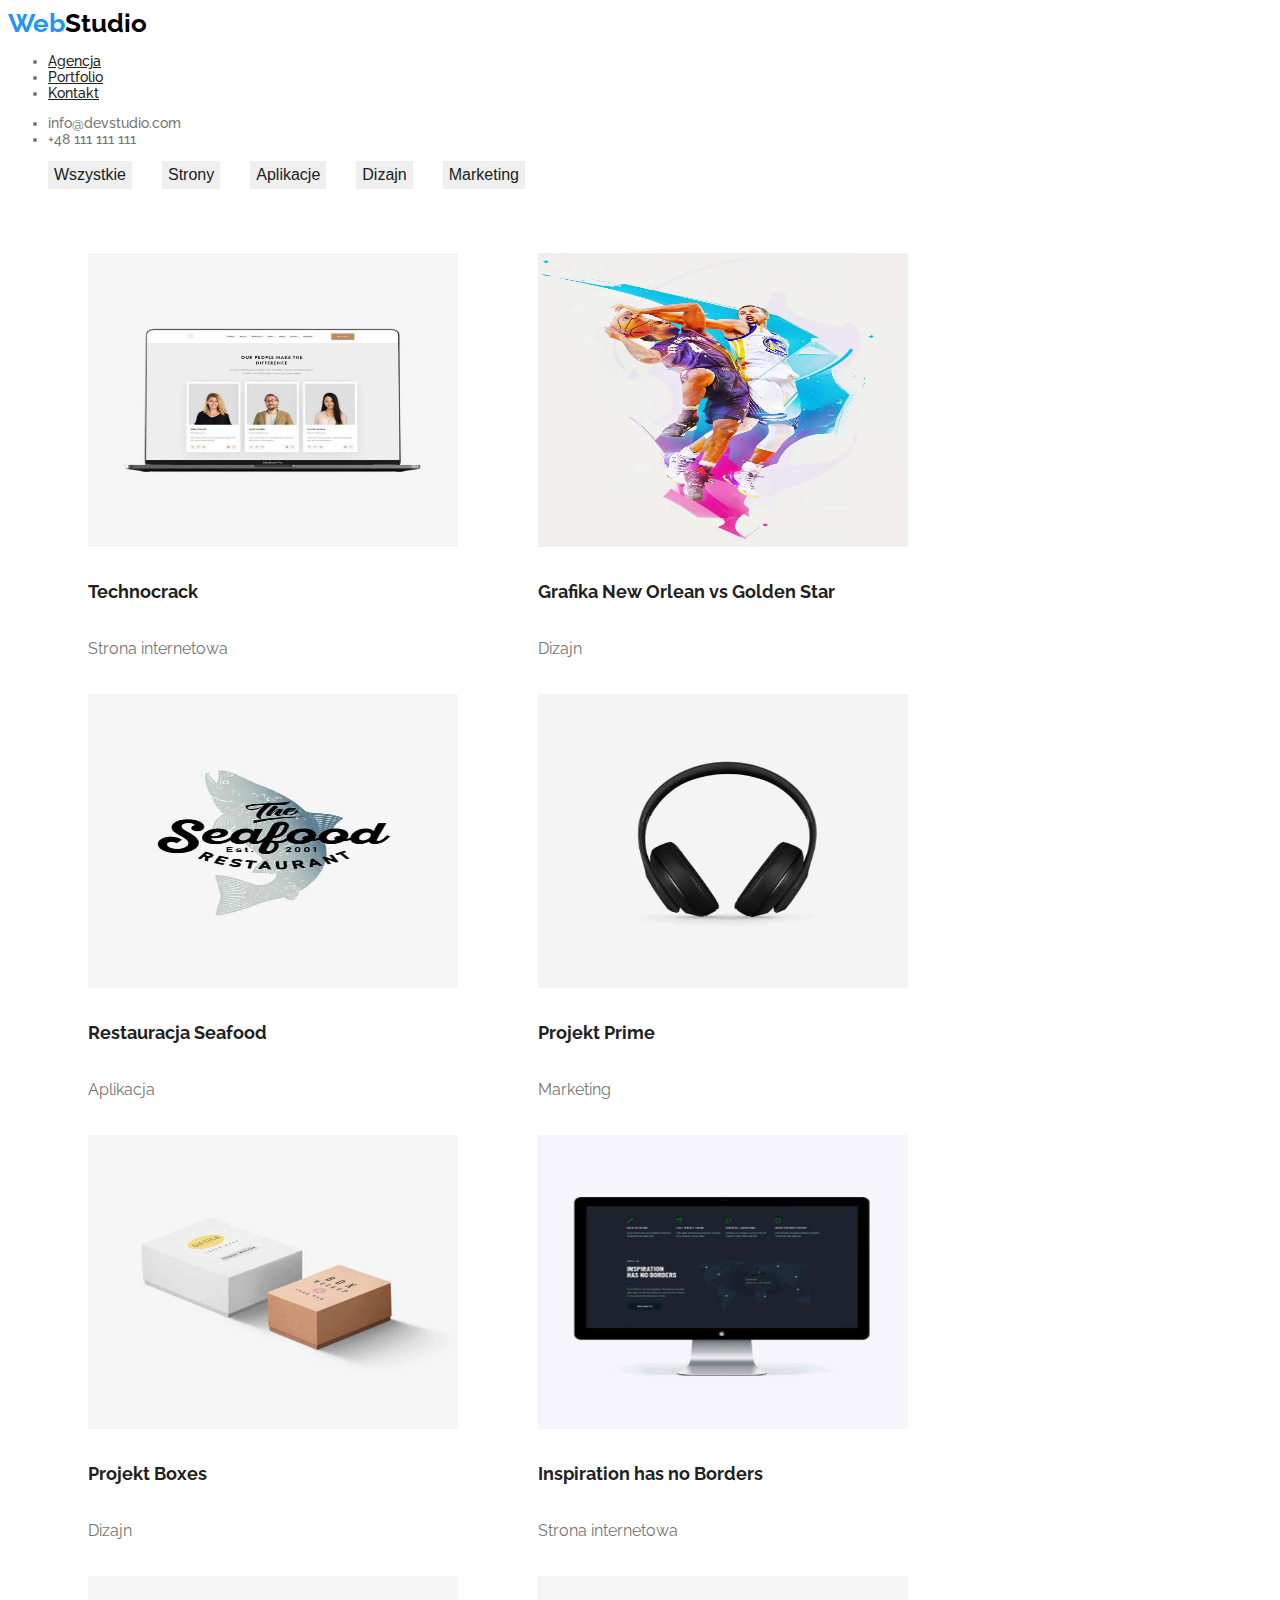
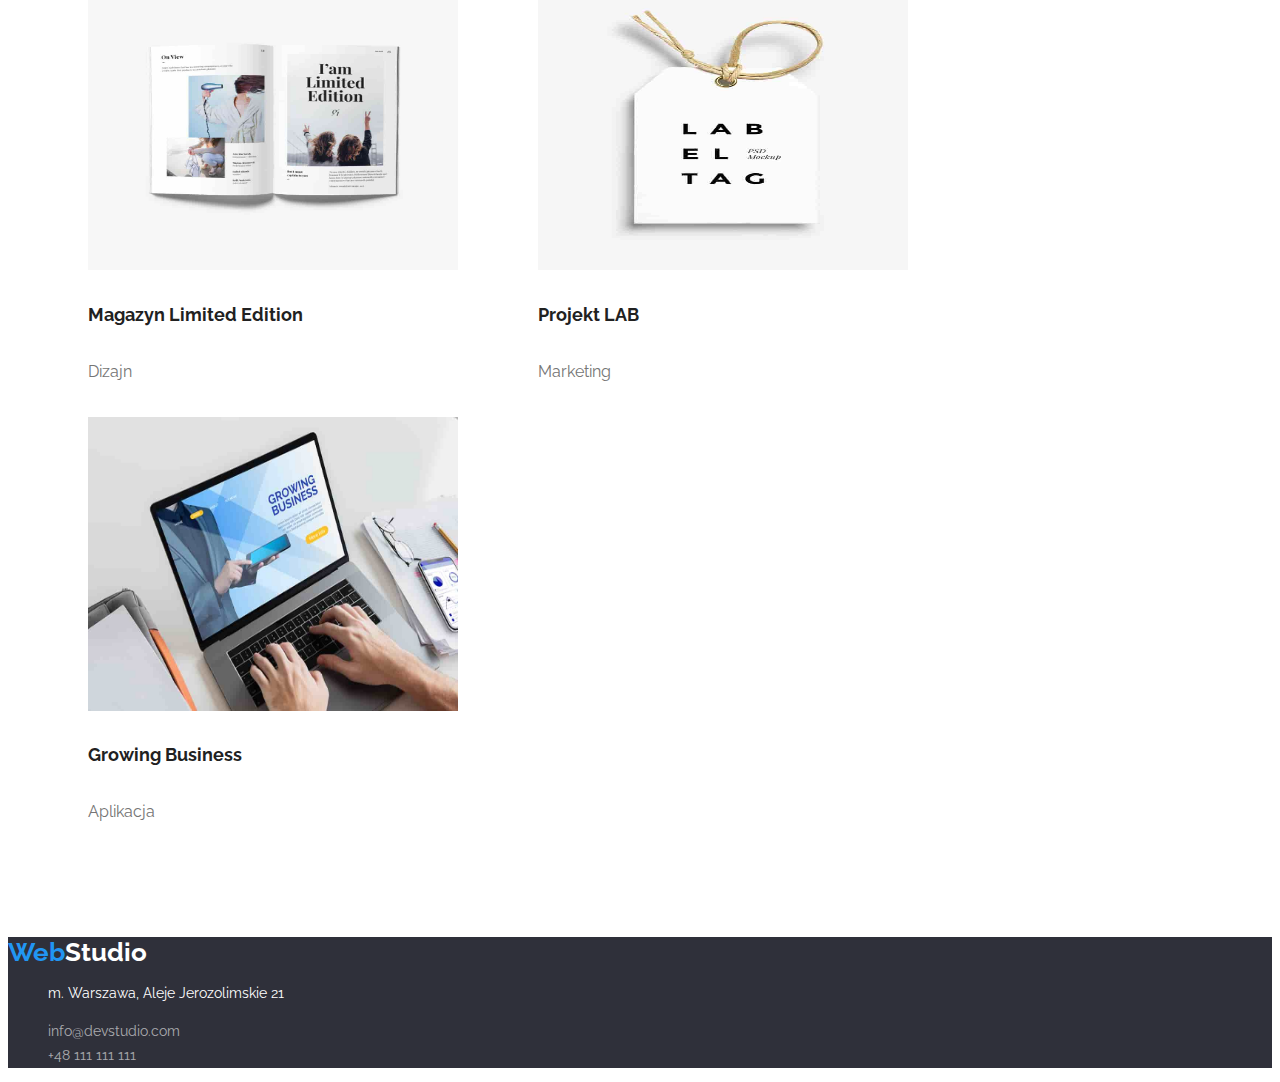
==== portfolio.html @ 6e163060 "goit-markup-hw-02" ====
<!DOCTYPE html>
<html lang="pl-Pl">
  <head>
    <meta charset="UTF-8" />
    <meta http-equiv="X-UA-Compatible" content="IE=edge" />
    <meta name="viewport" content="width=device-width, initial-scale=1.0" />
    <link rel="stylesheet" href="CSS/styles.css" />
    <link rel="preconnect" href="https://fonts.googleapis.com" />
    <link rel="preconnect" href="https://fonts.gstatic.com" crossorigin />
    <link
      href="https://fonts.googleapis.com/css2?family=Raleway:wght@700&family=Roboto:wght@400;500;700;900&display=swap"
      rel="stylesheet"
    />
    <title>WebStudio-Portfolio</title>
  </head>

  <body>
    <header class="header">
      <a href="./index.html" class="header-logo link-no-underline"
        ><span class="blue-text">Web</span
        ><span class="black-text">Studio</span>
      </a>
      <nav class="header-navigation">
        <ul class="header-list">
          <li class="header-list-item">
            <a class="header-list-item-link" href="./index.html">Agencja</a>
          </li>
          <li class="header-list-item">
            <a class="header-list-item-link" href="./portfolio.html"
              >Portfolio</a
            >
          </li>
          <li class="header-list-item">
            <a class="header-list-item-link" href="./contact.html">Kontakt</a>
          </li>
        </ul>
      </nav>
      <ul class="navigation-list">
        <li>
          <a
            class="contact-link-style link-no-underline blue-text"
            href="mailto:info@devstudio.com"
            >info@devstudio.com</a
          >
        </li>
        <li>
          <a
            class="contact-link-style link-no-underline blue-text"
            href="tel:+48111111111"
            >+48 111 111 111</a
          >
        </li>
      </ul>
    </header>

    <main>
      <section>
        <ul class="top-section-list">
          <li>
            <button class="buttons-portfolio blue-background" type="button">
              Wszystkie
            </button>
          </li>
          <li>
            <button class="buttons-portfolio blue-background" type="button">
              Strony
            </button>
          </li>
          <li>
            <button class="buttons-portfolio blue-background" type="button">
              Aplikacje
            </button>
          </li>
          <li>
            <button class="buttons-portfolio blue-background" type="button">
              Dizajn
            </button>
          </li>
          <li>
            <button class="buttons-portfolio blue-background" type="button">
              Marketing
            </button>
          </li>
        </ul>
        <ul class="projects">
          <li>
            <figure>
              <img
                src="images/image2_1.jpg"
                alt="Strona internetowa z trzema zdjęciami - dwóch kobiet i męźczyzny pośrodku"
                width="370"
                height="294"
              />
              <figcaption>
                <h4 class="project-name">Technocrack</h4>
                <p class="project-text">Strona internetowa</p>
              </figcaption>
            </figure>
          </li>
          <li>
            <figure>
              <img
                src="images/image2_2.jpg"
                alt="Grafika prezentująca dwóch koszykarzy w grze"
                width="370"
                height="294"
              />
              <figcaption>
                <h4 class="project-name">Grafika New Orlean vs Golden Star</h4>
                <p class="project-text">Dizajn</p>
              </figcaption>
            </figure>
          </li>
          <li>
            <figure>
              <img
                src="images/image2_3.jpg"
                alt="Grafika z szyldem o treści - The Seafood Restaurant Est. 2001"
                width="370"
                height="294"
              />
              <figcaption>
                <h4 class="project-name">Restauracja Seafood</h4>
                <p class="project-text">Aplikacja</p>
              </figcaption>
            </figure>
          </li>
          <li>
            <figure>
              <img
                src="images/image2_4.jpg"
                alt="Zdjęcie słuchawki nausznej"
                width="370"
                height="294"
              />
              <figcaption>
                <h4 class="project-name">Projekt Prime</h4>
                <p class="project-text">Marketing</p>
              </figcaption>
            </figure>
          </li>
          <li>
            <figure>
              <img
                src="images/image2_5.jpg"
                alt="Zdjęcie dwóch opisanych pudełek"
                width="370"
                height="294"
              />
              <figcaption>
                <h4 class="project-name">Projekt Boxes</h4>
                <p class="project-text">Dizajn</p>
              </figcaption>
            </figure>
          </li>
          <li>
            <figure>
              <img
                src="images/image2_6.jpg"
                alt="Zdjęcie mapy świata z napisem - Inspiration has no Borders"
                width="370"
                height="294"
              />
              <figcaption>
                <h4 class="project-name">Inspiration has no Borders</h4>
                <p class="project-text">Strona internetowa</p>
              </figcaption>
            </figure>
          </li>
          <li>
            <figure>
              <img
                src="images/image2_7.jpg"
                alt="Zdjęcie otwartej strony ksiąźki z napisem I'am Limited Edition"
                width="370"
                height="294"
              />
              <figcaption>
                <h4 class="project-name">Magazyn Limited Edition</h4>
                <p class="project-text">Dizajn</p>
              </figcaption>
            </figure>
          </li>
          <li>
            <figure>
              <img
                src="images/image2_8.jpg"
                alt="Zdjęcie metki z napisem LABELTAG PSD Mackup"
                width="370"
                height="294"
              />
              <figcaption>
                <h4 class="project-name">Projekt LAB</h4>
                <p class="project-text">Marketing</p>
              </figcaption>
            </figure>
          </li>
          <li>
            <figure>
              <img
                src="images/image2_9.jpg"
                alt="Programistka trzyma ręce na klawiaturze laptopa z napisem na ekranie Growing Business"
                width="370"
                height="294"
              />
              <figcaption>
                <h4 class="project-name">Growing Business</h4>
                <p class="project-text">Aplikacja</p>
              </figcaption>
            </figure>
          </li>
        </ul>
      </section>
    </main>
    <footer class="footer-box">
      <a href="./index.html" class="footer-logo link-no-underline">
        <span class="blue-text">Web</span>Studio</a
      >
      <address class="address">
        <ul class="footer-list">
          <li>
            <p class="address-text address">
              m. Warszawa, Aleje Jerozolimskie 21
            </p>
          </li>
          <li>
            <a
              class="address-link link-no-underline blue-text address"
              href="mailto:info@devstudio.com"
              >info@devstudio.com</a
            >
          </li>
          <li>
            <a
              class="address-link link-no-underline blue-text address"
              href="tel:+48111111111"
              >+48 111 111 111</a
            >
          </li>
        </ul>
      </address>
    </footer>
  </body>
</html>
---- CSS/styles.css ----
:root {
  --black: #000;
}
body {
  font-family: "Raleway", "Roboto", sans-serif;
  color: #757575;
  font-size: 14px;
}

.blue-text:hover,
.blue-text:focus {
  color: #2196f3;
}

/* HEADER */

.header-logo {
  font-weight: 700;
  font-size: 26px;
  line-height: 1.193;
  color: #000;
}
.blue-text {
  color: #2196f3;
}
.black-text {
  color: #000000;
}
.header-list-item {
  text-decoration: none;
  font-weight: 500;
  font-size: 14px;
  line-height: 1.143;
}
.header-list-item-link {
  color: #212121;
}
.link-no-underline {
  text-decoration: none;
}
.link-style {
  color: #000;
  font-weight: 500;
  font-size: 14px;
  line-height: 1.172;
}
.nav-list {
  list-style: none;
}
.contact-link-style {
  font-weight: 500;
  font-size: 14px;
  color: #757575;
}

/* top-section */

.top-section-text {
  color: #fff;
  font-weight: 900;
  font-size: 44px;
  line-height: 1.365;
}
.top-section {
  background-color: #2f303a;
  display: flex;
  flex-direction: column;
  align-items: center;
  justify-content: center;
  gap: 30px;
  padding: 200px 0;
}
.top-section-button {
  color: #fff;
  font-weight: 700;
  font-size: 16px;
  line-height: 1.88;
  background-color: #2196f3;
  border-style: none;
  box-shadow: 0px 4px 4px rgba(0, 0, 0, 0.15);
  border-radius: 4px;
  cursor: pointer;
  width: 200px;
  min-height: 50px;
}
/* top section portfolio */

.top-section-list {
  list-style: none;
  display: flex;
  gap: 30px;
}
.buttons-portfolio {
  color: #212121;
  font-weight: 500;
  font-size: 16px;
  line-height: 1.625;
  cursor: pointer;
  border-style: none;
}
.blue-background:hover {
  background-color: #2196f3;
  color: #fff;
  box-shadow: 0px 3px 1px rgba(0, 0, 0, 0.1), 0px 1px 2px rgba(0, 0, 0, 0.08),
    0px 2px 2px rgba(0, 0, 0, 0.12);
}

/* projects */

.projects {
  list-style: none;
  display: flex;
  flex-wrap: wrap;
  margin-top: 50px;
  margin-bottom: 94px;
  width: 1170px;
}
.project-name {
  color: #212121;
  font-weight: 700;
  font-size: 18px;
  line-height: 2;
}
.project-text {
  color: #757575;
  font-size: 16px;
  line-height: 1.875;
}

/*  text-list WebStudio */

.text-header {
  color: #212121;
  font-weight: 700;
  font-size: 14px;
  line-height: 1.143;
}
.text-paragraph {
  color: #757575;
  font-size: 14px;
  line-height: 1.72;
  width: 270px;
  height: 75px;
}
.text-list {
  list-style: none;
  display: flex;
  flex-direction: row;
  margin: 94px 0 0 0;
  gap: 30px;
  justify-content: center;
}

/*  service-team */

.service-header {
  color: #212121;
  font-weight: 700;
  font-size: 36px;
  line-height: 1.172;
}
.service-list {
  list-style: none;
  display: flex;
}
.team-header {
  color: #212121;
  font-weight: 700;
  font-size: 36px;
  line-height: 1.166;
}
.team-card-name {
  color: #212121;
  font-weight: 500;
  font-size: 16px;
  line-height: 1.19;
}
.team-card-profession {
  color: #757575;
  font-size: 16px;
  line-height: 1.19;
}

/* footer  */

.footer-box {
  background-color: #2f303a;
}
.footer-logo {
  color: #fff;
  font-weight: 700;
  font-size: 26px;
  line-height: 1.193;
}
.footer-list {
  list-style: none;
}
.address-text {
  color: #fff;
  font-size: 14px;
  line-height: 1.71;
}
.address-link {
  color: #ffffff99;
  font-size: 14px;
  line-height: 1.71;
}
.address {
  font-style: normal;
}
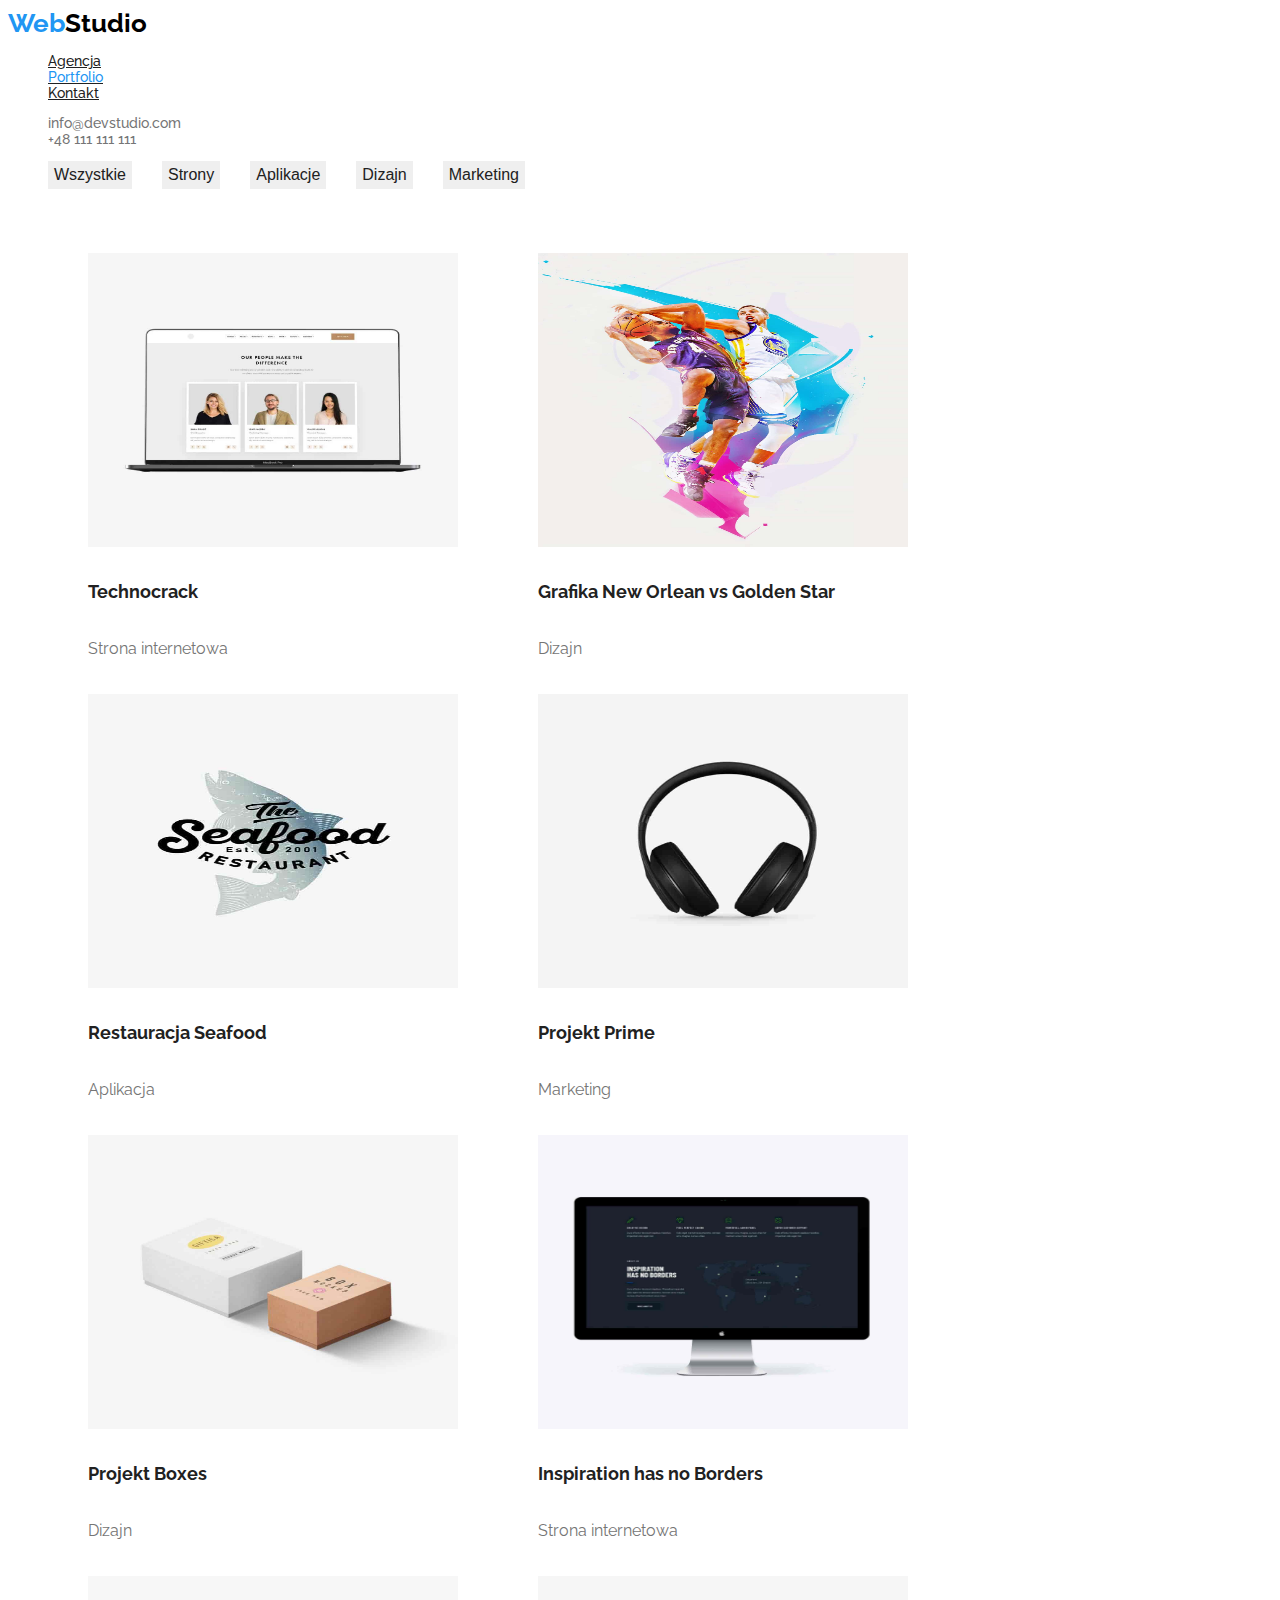
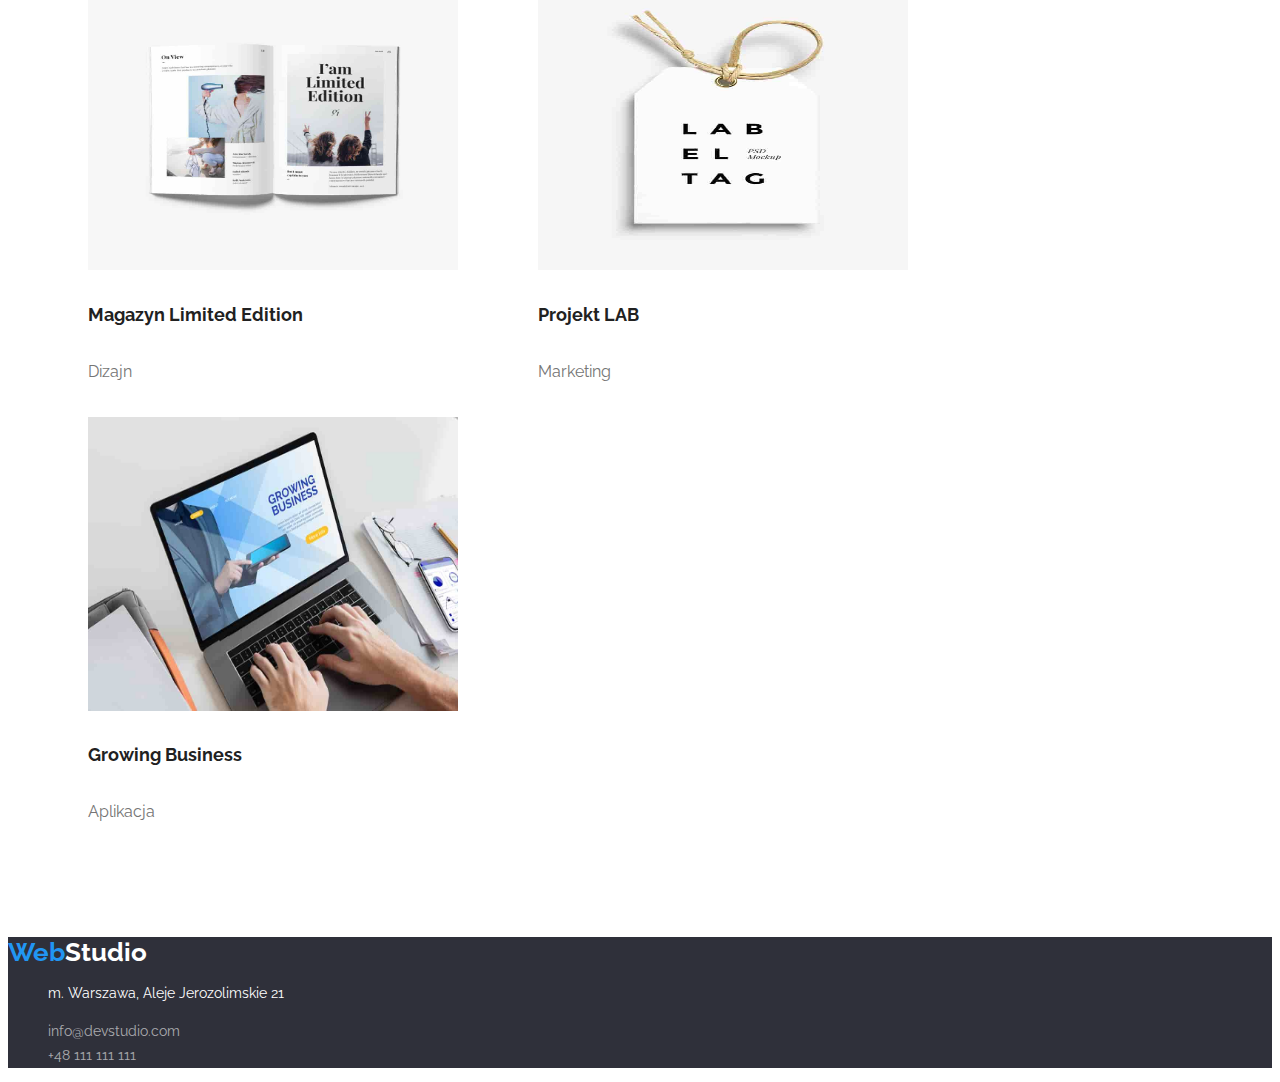
==== commit ac6bed57: "goit-markup-hw-02" ====
--- a/portfolio.html
+++ b/portfolio.html
@@ -15,19 +15,19 @@
   </head>
 
   <body>
-    <header class="header">
+    <header>
       <a href="./index.html" class="header-logo link-no-underline"
         ><span class="blue-text">Web</span
         ><span class="black-text">Studio</span>
       </a>
-      <nav class="header-navigation">
+      <nav>
         <ul class="header-list">
           <li class="header-list-item">
             <a class="header-list-item-link" href="./index.html">Agencja</a>
           </li>
           <li class="header-list-item">
             <a class="header-list-item-link" href="./portfolio.html"
-              >Portfolio</a
+              ><span class="blue-text">Portfolio</span></a
             >
           </li>
           <li class="header-list-item">
--- a/CSS/styles.css
+++ b/CSS/styles.css
@@ -1,12 +1,8 @@
-:root {
-  --black: #000;
-}
 body {
   font-family: "Raleway", "Roboto", sans-serif;
   color: #757575;
   font-size: 14px;
 }
-
 .blue-text:hover,
 .blue-text:focus {
   color: #2196f3;
@@ -20,6 +16,13 @@
   line-height: 1.193;
   color: #000;
 }
+li {
+  list-style: none;
+}
+.header-list {
+  list-style: none;
+  text-decoration: none;
+}
 .blue-text {
   color: #2196f3;
 }
@@ -27,7 +30,6 @@
   color: #000000;
 }
 .header-list-item {
-  text-decoration: none;
   font-weight: 500;
   font-size: 14px;
   line-height: 1.143;
@@ -37,6 +39,7 @@
 }
 .link-no-underline {
   text-decoration: none;
+  list-style: none;
 }
 .link-style {
   color: #000;
@@ -51,6 +54,7 @@
   font-weight: 500;
   font-size: 14px;
   color: #757575;
+  list-style: none;
 }
 
 /* top-section */
@@ -104,7 +108,6 @@
   box-shadow: 0px 3px 1px rgba(0, 0, 0, 0.1), 0px 1px 2px rgba(0, 0, 0, 0.08),
     0px 2px 2px rgba(0, 0, 0, 0.12);
 }
-
 /* projects */
 
 .projects {
@@ -126,7 +129,6 @@
   font-size: 16px;
   line-height: 1.875;
 }
-
 /*  text-list WebStudio */
 
 .text-header {
@@ -150,7 +152,6 @@
   gap: 30px;
   justify-content: center;
 }
-
 /*  service-team */
 
 .service-header {
@@ -180,7 +181,6 @@
   font-size: 16px;
   line-height: 1.19;
 }
-
 /* footer  */
 
 .footer-box {
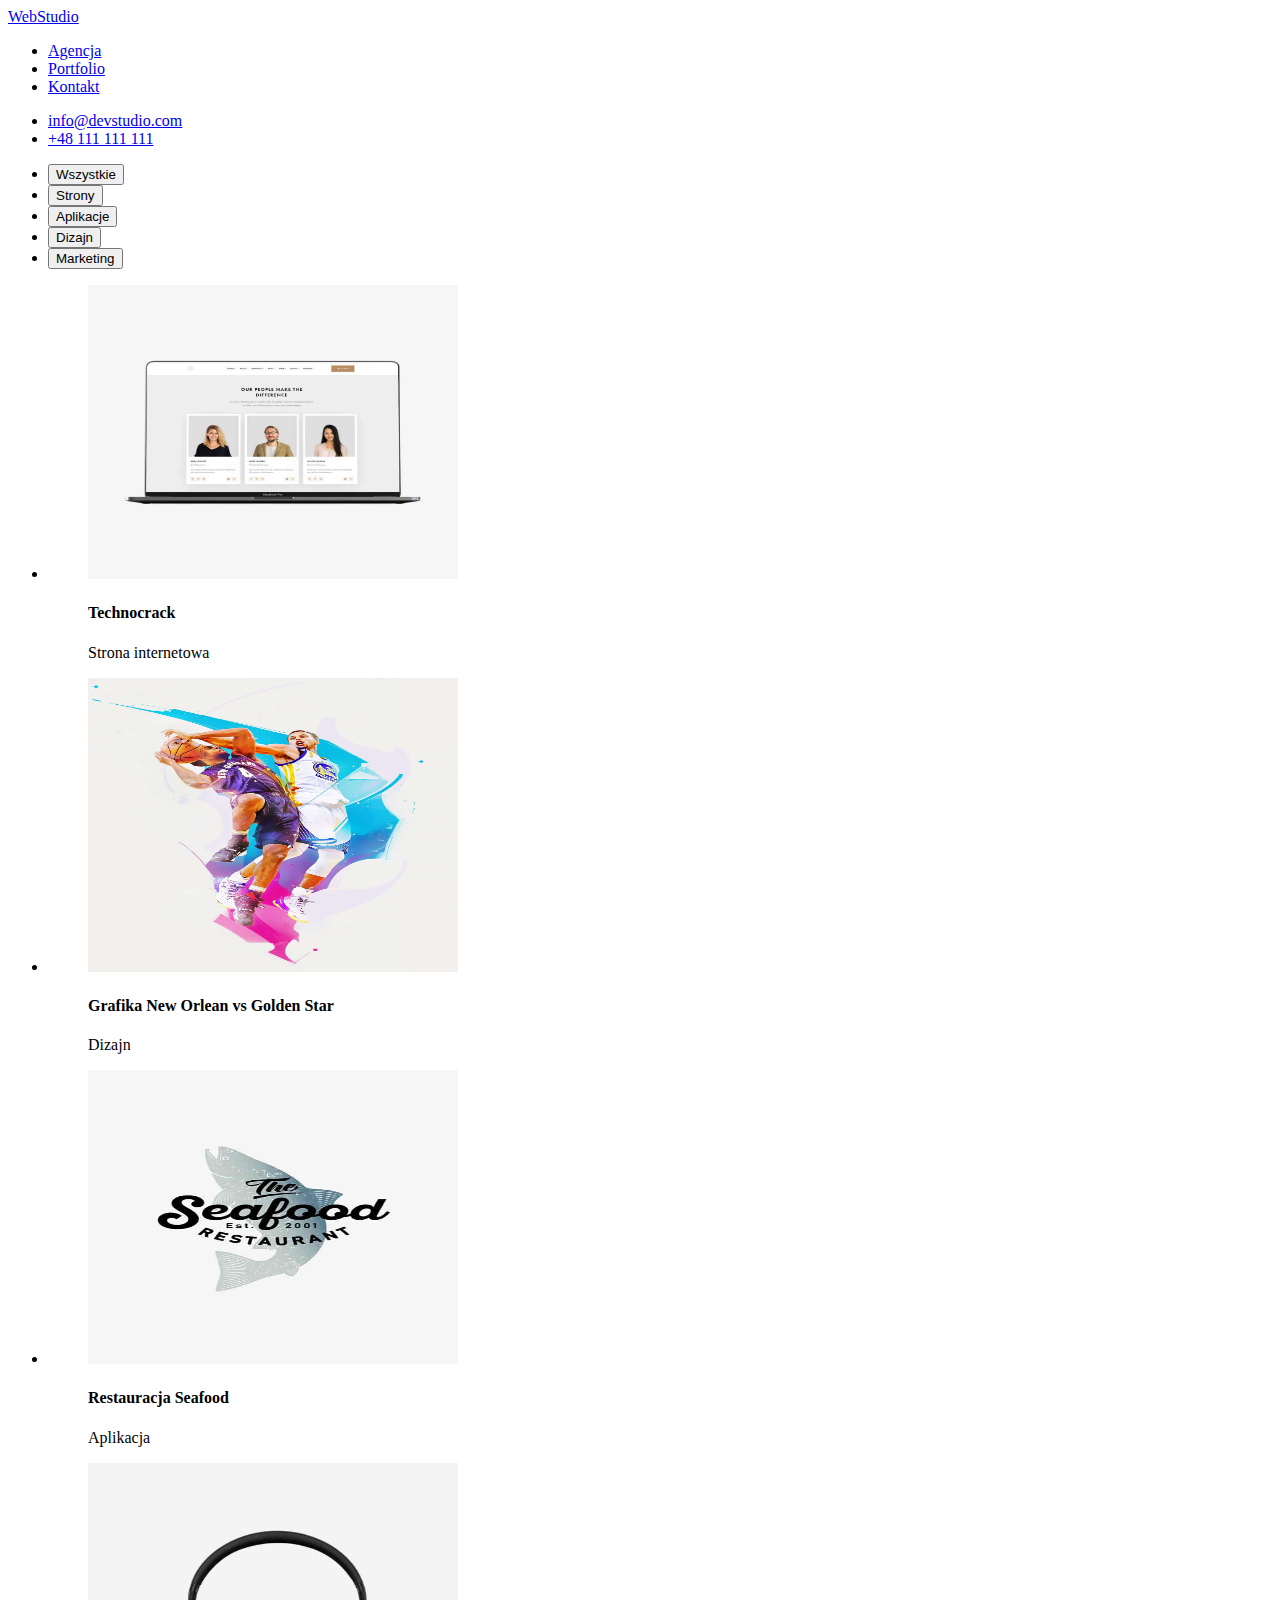
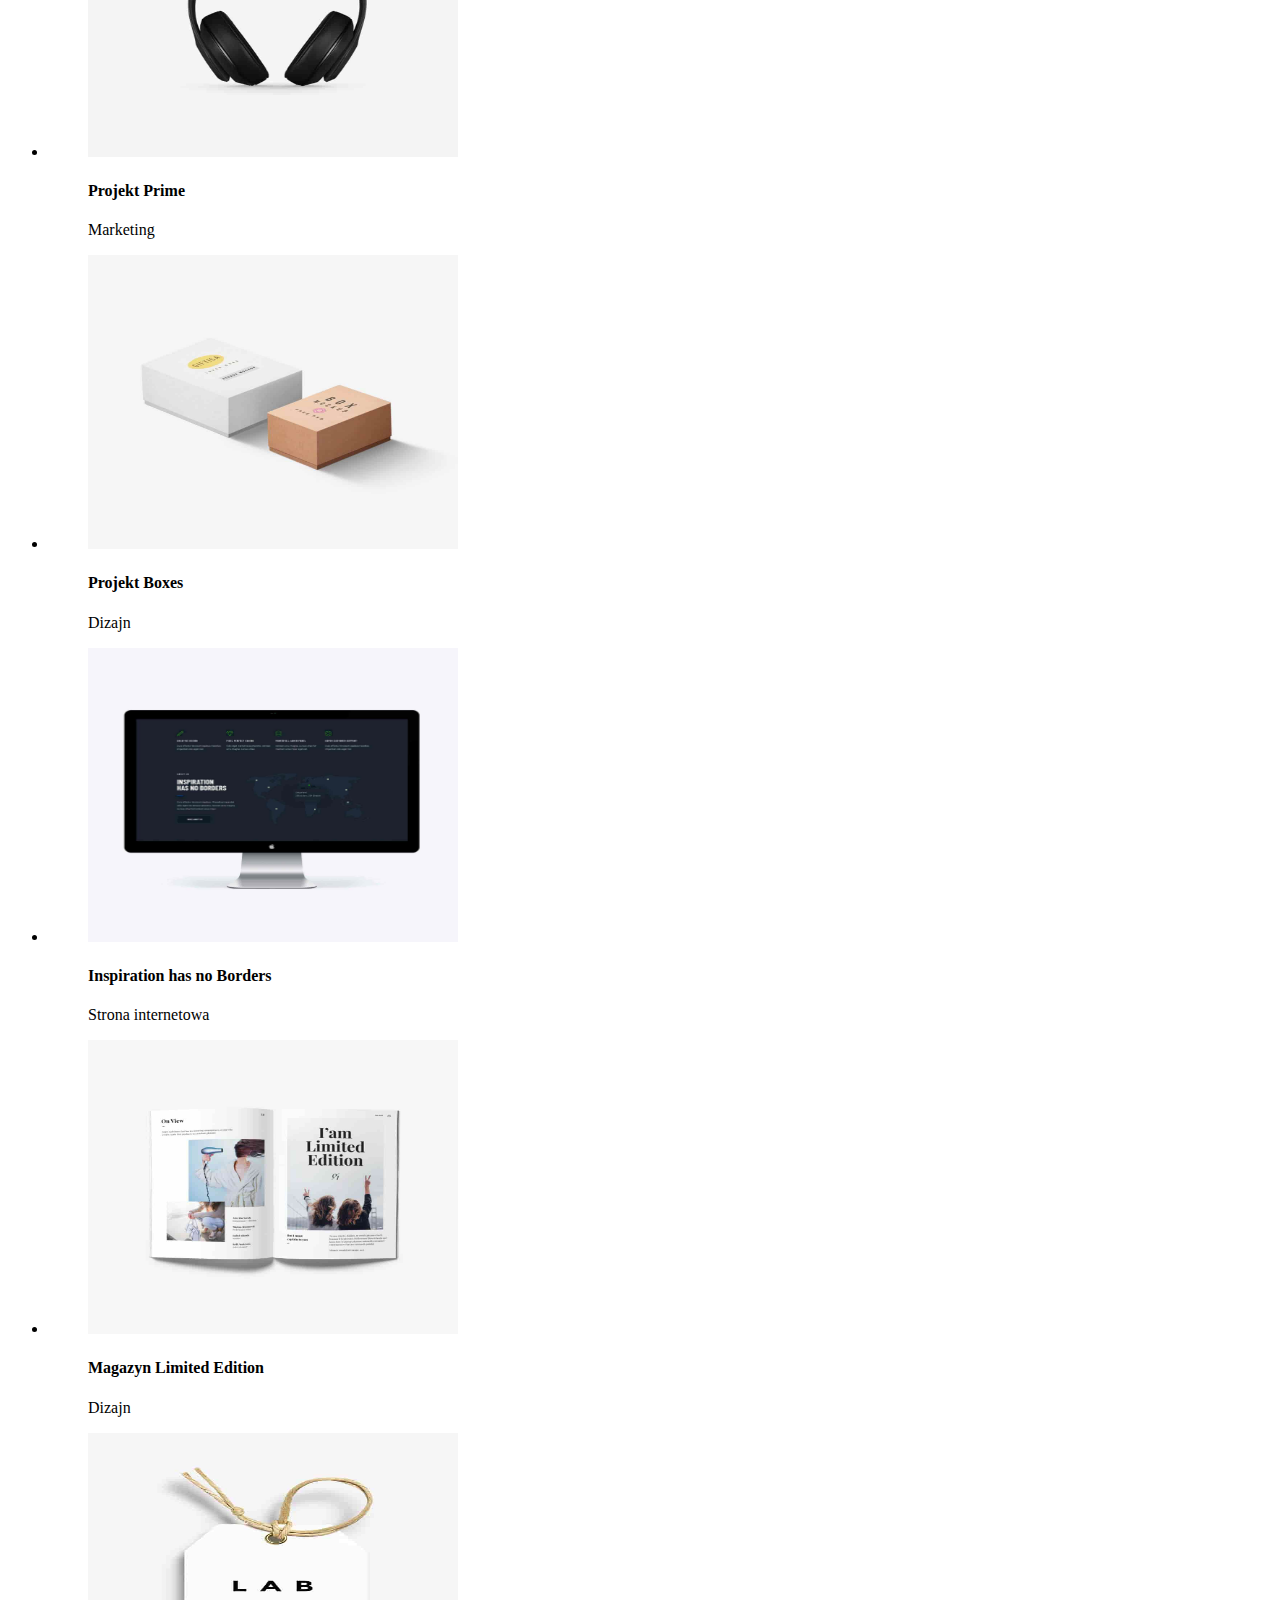
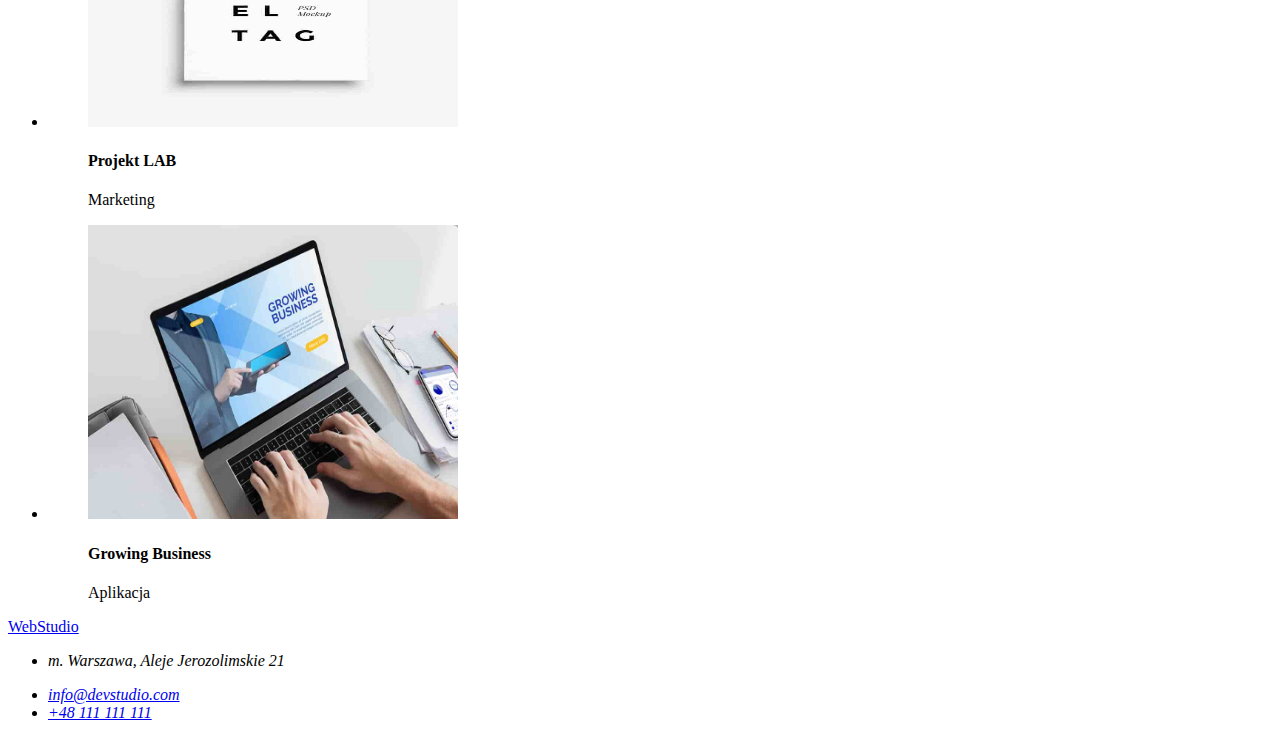
==== commit 20f60046: "goit-markup-hw-02" ====
--- a/portfolio.html
+++ b/portfolio.html
@@ -4,7 +4,7 @@
     <meta charset="UTF-8" />
     <meta http-equiv="X-UA-Compatible" content="IE=edge" />
     <meta name="viewport" content="width=device-width, initial-scale=1.0" />
-    <link rel="stylesheet" href="CSS/styles.css" />
+    <link rel="stylesheet" href="css/styles.css" />
     <link rel="preconnect" href="https://fonts.googleapis.com" />
     <link rel="preconnect" href="https://fonts.gstatic.com" crossorigin />
     <link
@@ -25,7 +25,7 @@
           <li class="header-list-item">
             <a class="header-list-item-link" href="./index.html">Agencja</a>
           </li>
-          <li class="header-list-item">
+          <li class="header-list-item blue-text">
             <a class="header-list-item-link" href="./portfolio.html"
               ><span class="blue-text">Portfolio</span></a
             >
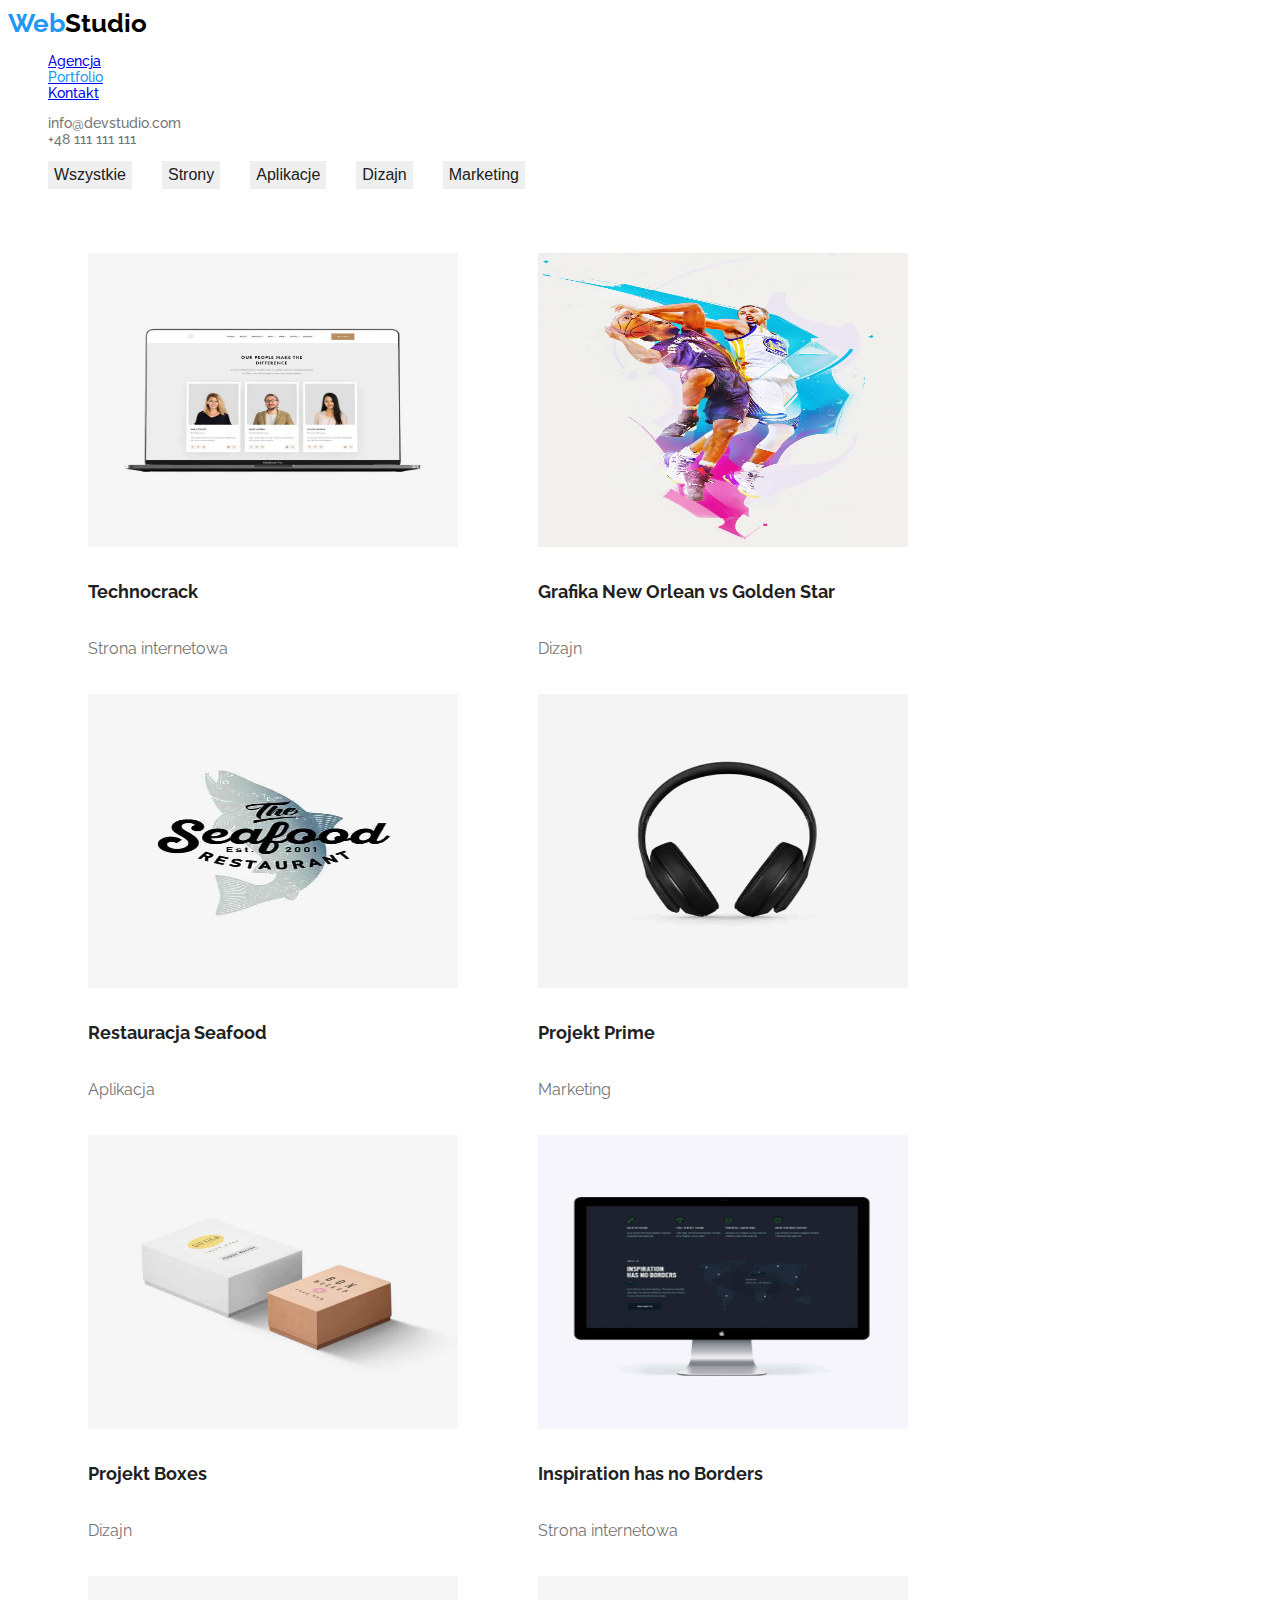
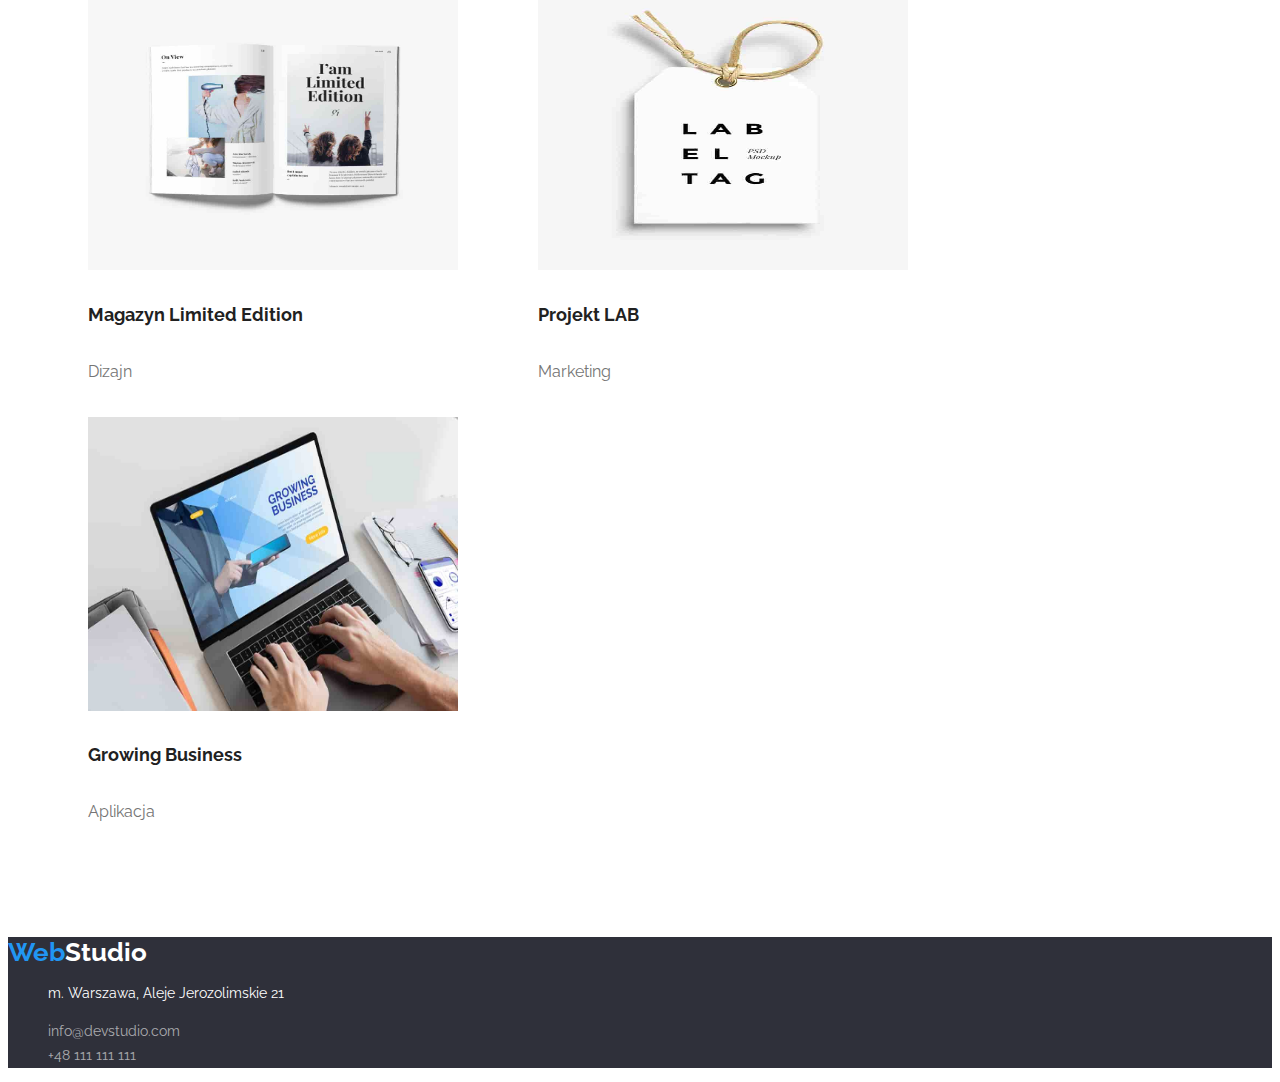
==== commit 1d56bc07: "goit-markup-hw-02" ====
--- a/portfolio.html
+++ b/portfolio.html
@@ -4,7 +4,7 @@
     <meta charset="UTF-8" />
     <meta http-equiv="X-UA-Compatible" content="IE=edge" />
     <meta name="viewport" content="width=device-width, initial-scale=1.0" />
-    <link rel="stylesheet" href="css/styles.css" />
+    <link rel="stylesheet" href="CSS/styles.css" />
     <link rel="preconnect" href="https://fonts.googleapis.com" />
     <link rel="preconnect" href="https://fonts.gstatic.com" crossorigin />
     <link
--- a/CSS/styles.css
+++ b/CSS/styles.css
@@ -0,0 +1,211 @@
+body {
+  font-family: "Raleway", "Roboto", sans-serif;
+  color: #757575;
+  font-size: 14px;
+}
+.blue-text:hover,
+.blue-text:focus {
+  color: #2196f3;
+}
+
+/* HEADER */
+
+.header-logo {
+  font-weight: 700;
+  font-size: 26px;
+  line-height: 1.193;
+  color: #000;
+}
+li {
+  list-style: none;
+}
+.header-list {
+  list-style: none;
+  text-decoration: none;
+}
+.blue-text {
+  color: #2196f3;
+}
+.black-text {
+  color: #000000;
+}
+.header-list-item {
+  font-weight: 500;
+  font-size: 14px;
+  line-height: 1.143;
+}
+.header-list-item-link:hover {
+  color: #212121;
+  text-decoration: none;
+}
+.link-no-underline {
+  text-decoration: none;
+  list-style: none;
+}
+.link-style {
+  color: #000;
+  font-weight: 500;
+  font-size: 14px;
+  line-height: 1.172;
+}
+.nav-list {
+  list-style: none;
+}
+.contact-link-style {
+  font-weight: 500;
+  font-size: 14px;
+  color: #757575;
+  list-style: none;
+}
+
+/* top-section */
+
+.top-section-text {
+  color: #fff;
+  font-weight: 900;
+  font-size: 44px;
+  line-height: 1.365;
+}
+.top-section {
+  background-color: #2f303a;
+  display: flex;
+  flex-direction: column;
+  align-items: center;
+  justify-content: center;
+  gap: 30px;
+  padding: 200px 0;
+}
+.top-section-button {
+  color: #fff;
+  font-weight: 700;
+  font-size: 16px;
+  line-height: 1.88;
+  background-color: #2196f3;
+  border-style: none;
+  box-shadow: 0px 4px 4px rgba(0, 0, 0, 0.15);
+  border-radius: 4px;
+  cursor: pointer;
+  width: 200px;
+  min-height: 50px;
+}
+/* top section portfolio */
+
+.top-section-list {
+  list-style: none;
+  display: flex;
+  gap: 30px;
+}
+.buttons-portfolio {
+  color: #212121;
+  font-weight: 500;
+  font-size: 16px;
+  line-height: 1.625;
+  cursor: pointer;
+  border-style: none;
+}
+.blue-background:hover {
+  background-color: #2196f3;
+  color: #fff;
+  box-shadow: 0px 3px 1px rgba(0, 0, 0, 0.1), 0px 1px 2px rgba(0, 0, 0, 0.08),
+    0px 2px 2px rgba(0, 0, 0, 0.12);
+}
+/* projects */
+
+.projects {
+  list-style: none;
+  display: flex;
+  flex-wrap: wrap;
+  margin-top: 50px;
+  margin-bottom: 94px;
+  width: 1170px;
+}
+.project-name {
+  color: #212121;
+  font-weight: 700;
+  font-size: 18px;
+  line-height: 2;
+}
+.project-text {
+  color: #757575;
+  font-size: 16px;
+  line-height: 1.875;
+}
+/*  text-list WebStudio */
+
+.text-header {
+  color: #212121;
+  font-weight: 700;
+  font-size: 14px;
+  line-height: 1.143;
+}
+.text-paragraph {
+  color: #757575;
+  font-size: 14px;
+  line-height: 1.72;
+  width: 270px;
+  height: 75px;
+}
+.text-list {
+  list-style: none;
+  display: flex;
+  flex-direction: row;
+  margin: 94px 0 0 0;
+  gap: 30px;
+  justify-content: center;
+}
+/*  service-team */
+
+.service-header {
+  color: #212121;
+  font-weight: 700;
+  font-size: 36px;
+  line-height: 1.172;
+}
+.service-list {
+  list-style: none;
+  display: flex;
+}
+.team-header {
+  color: #212121;
+  font-weight: 700;
+  font-size: 36px;
+  line-height: 1.166;
+}
+.team-card-name {
+  color: #212121;
+  font-weight: 500;
+  font-size: 16px;
+  line-height: 1.19;
+}
+.team-card-profession {
+  color: #757575;
+  font-size: 16px;
+  line-height: 1.19;
+}
+/* footer  */
+
+.footer-box {
+  background-color: #2f303a;
+}
+.footer-logo {
+  color: #fff;
+  font-weight: 700;
+  font-size: 26px;
+  line-height: 1.193;
+}
+.footer-list {
+  list-style: none;
+}
+.address-text {
+  color: #fff;
+  font-size: 14px;
+  line-height: 1.71;
+}
+.address-link {
+  color: #ffffff99;
+  font-size: 14px;
+  line-height: 1.71;
+}
+.address {
+  font-style: normal;
+}
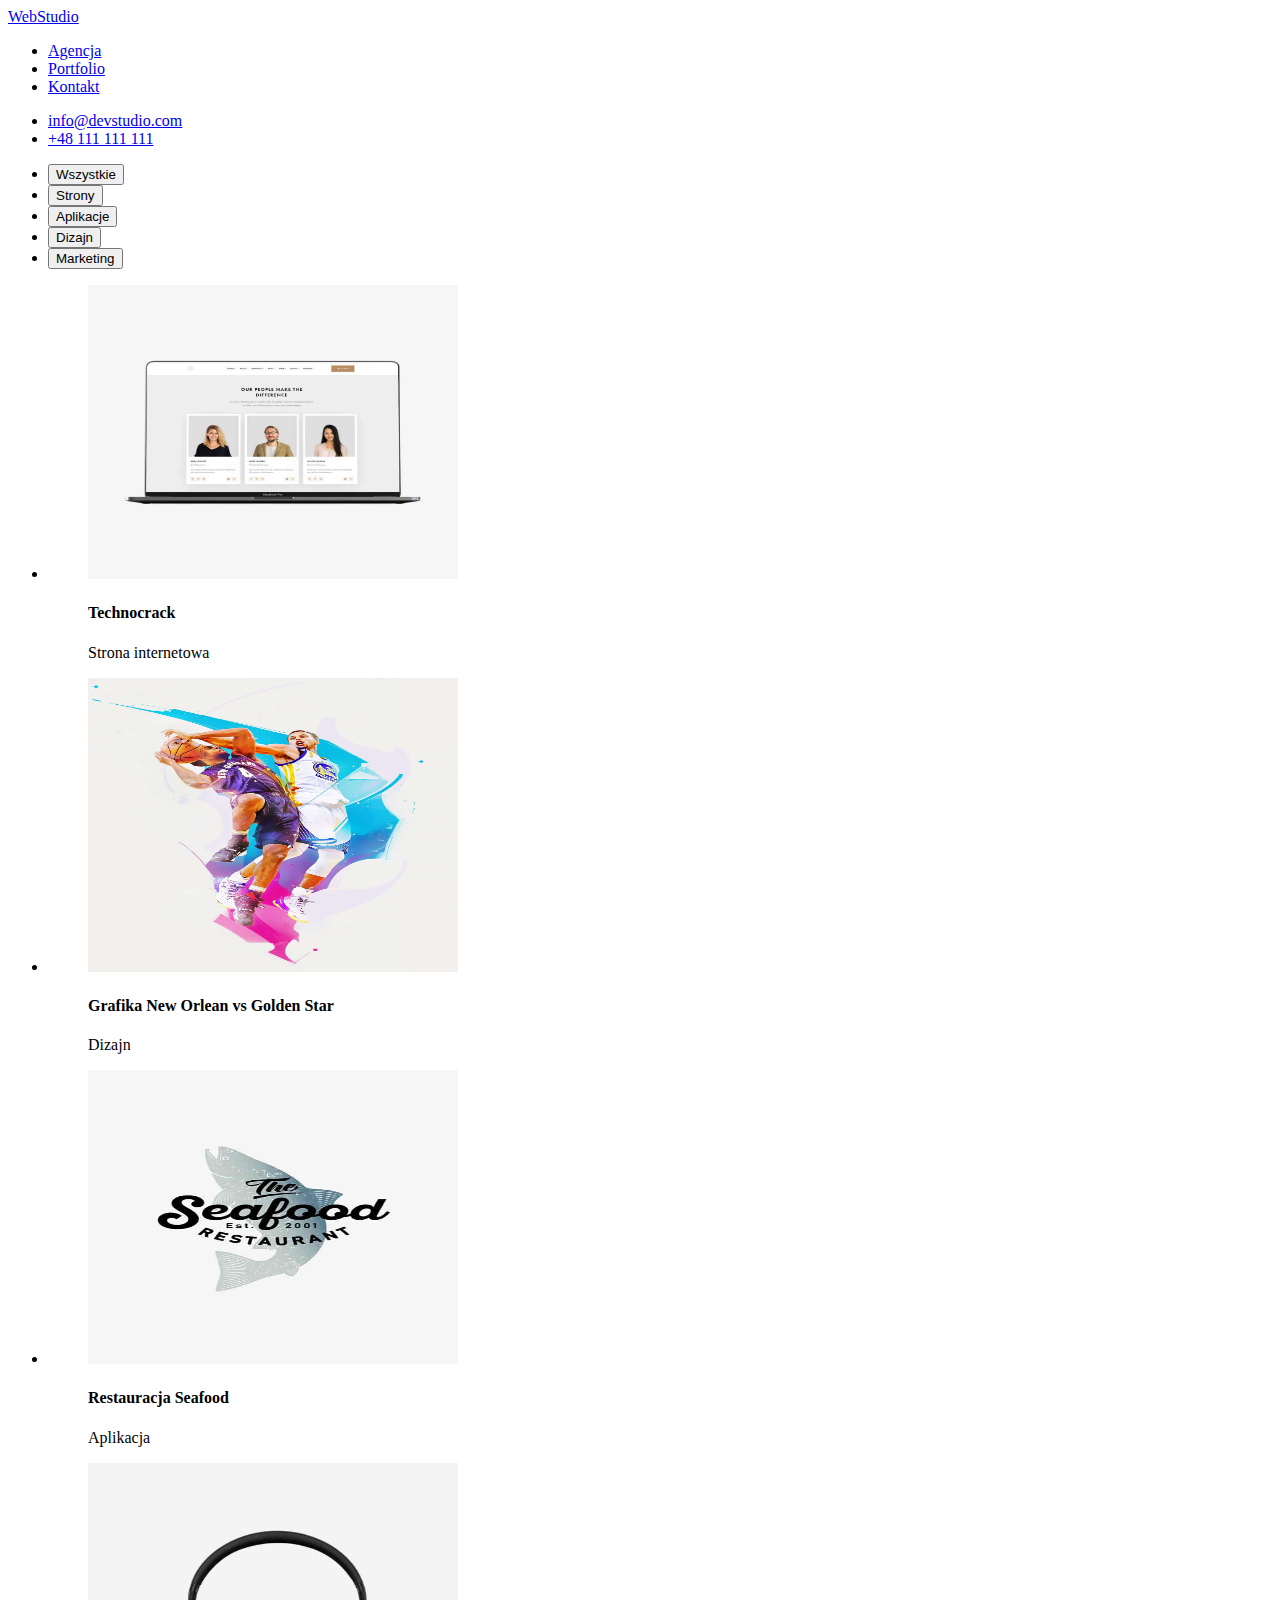
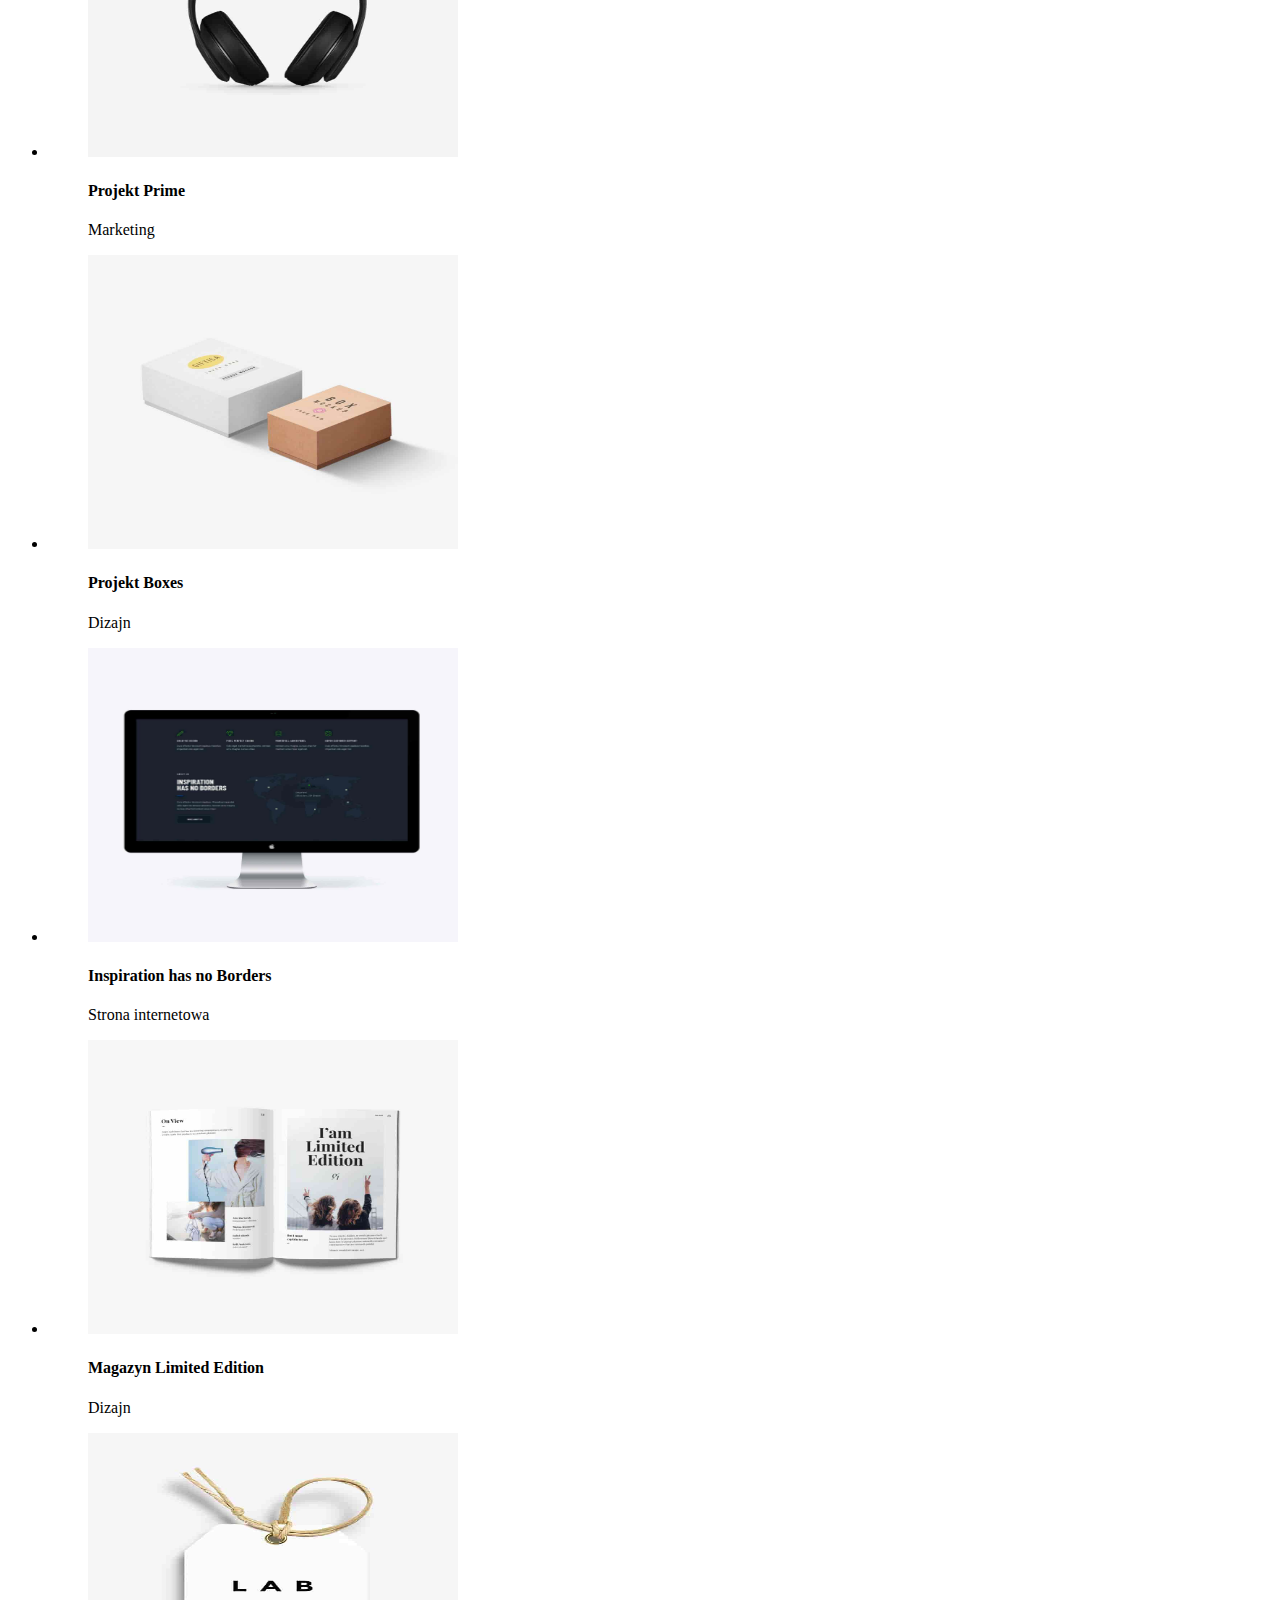
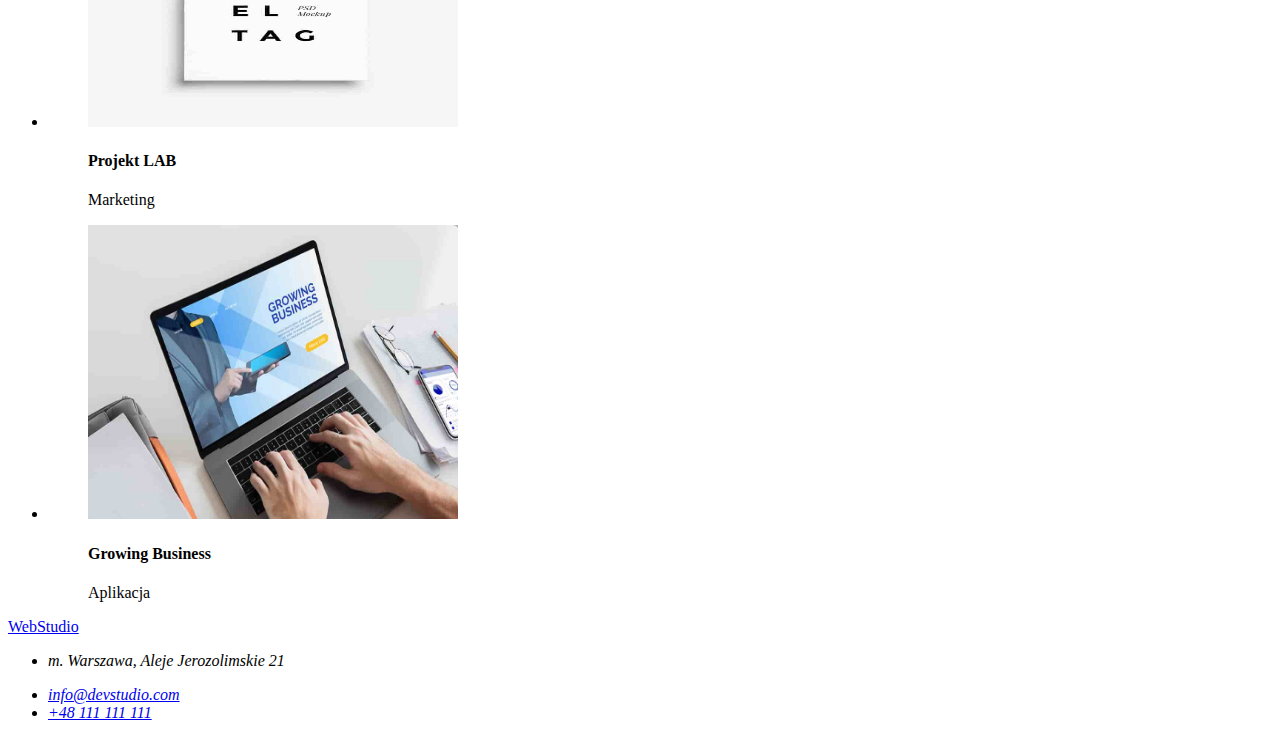
==== commit dbea1298: "goit-markup-hw-02" ====
--- a/portfolio.html
+++ b/portfolio.html
@@ -4,7 +4,7 @@
     <meta charset="UTF-8" />
     <meta http-equiv="X-UA-Compatible" content="IE=edge" />
     <meta name="viewport" content="width=device-width, initial-scale=1.0" />
-    <link rel="stylesheet" href="CSS/styles.css" />
+    <link rel="stylesheet" href="css/styles.css" />
     <link rel="preconnect" href="https://fonts.googleapis.com" />
     <link rel="preconnect" href="https://fonts.gstatic.com" crossorigin />
     <link
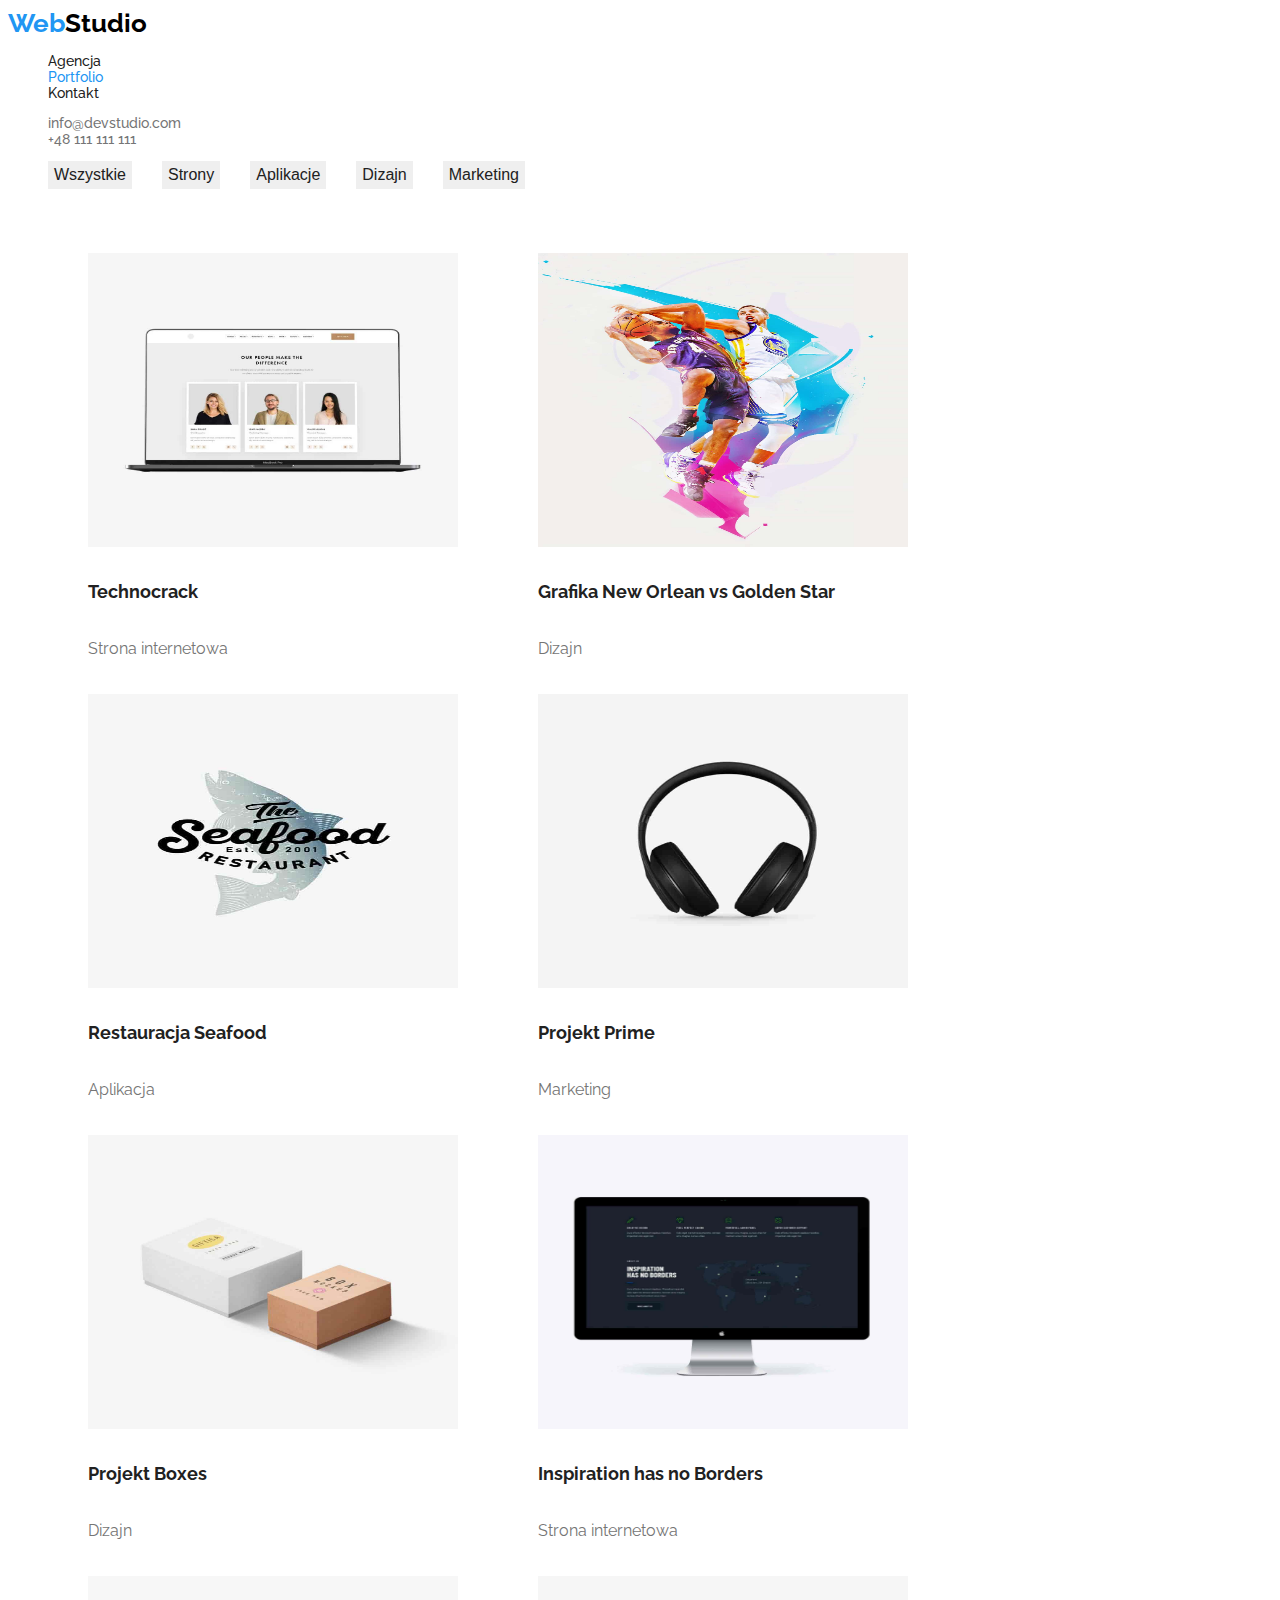
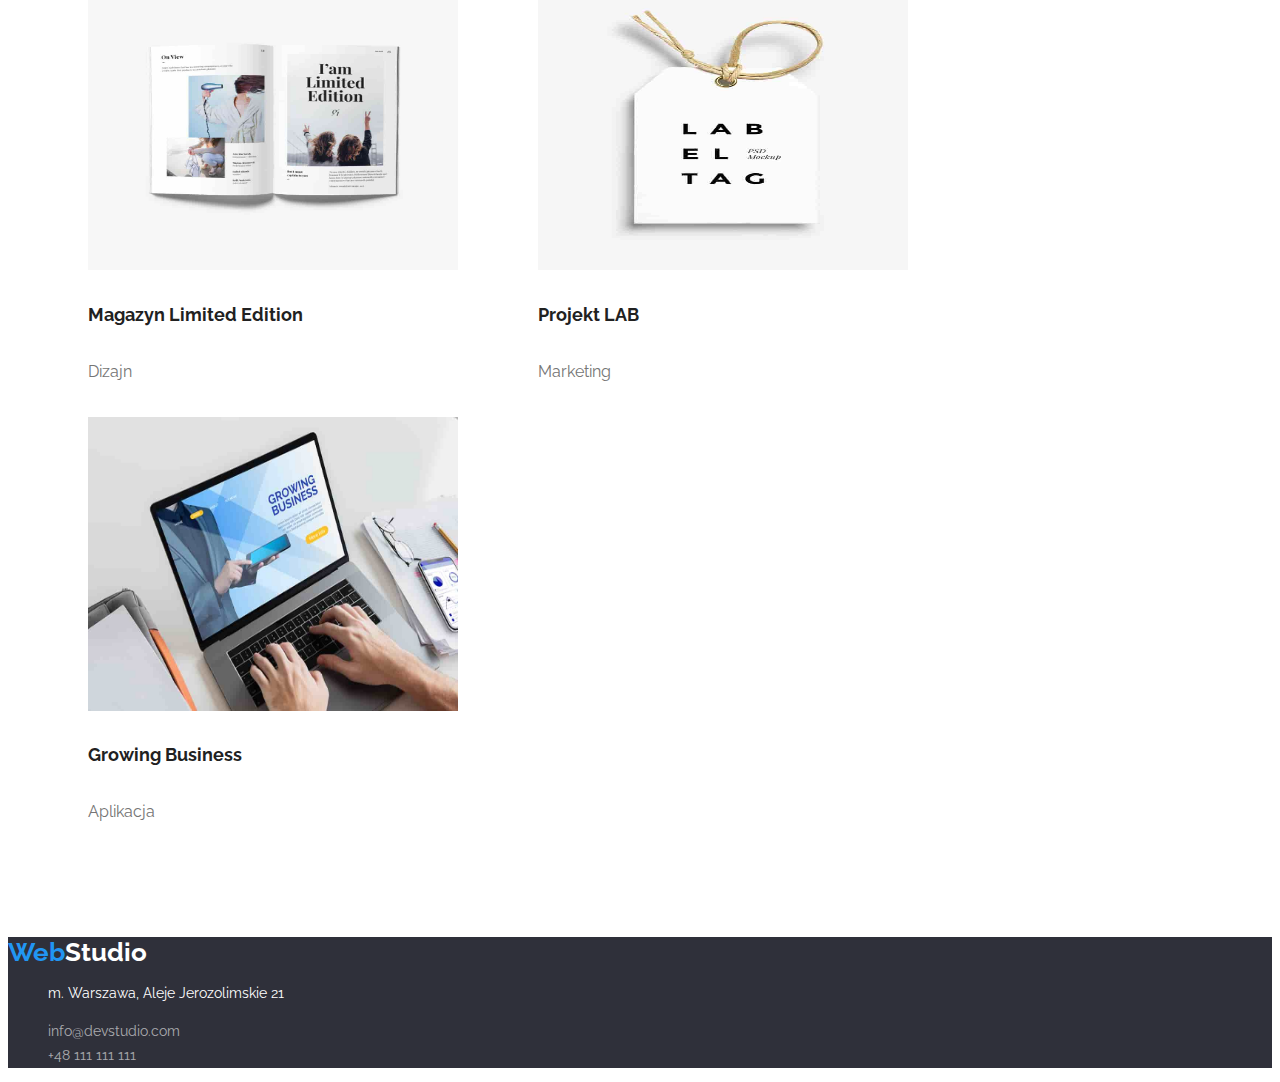
==== commit c70f31a8: "goit-markup-hw-02" ====
--- a/portfolio.html
+++ b/portfolio.html
@@ -23,15 +23,19 @@
       <nav>
         <ul class="header-list">
           <li class="header-list-item">
-            <a class="header-list-item-link" href="./index.html">Agencja</a>
+            <a class="header-list-item-link blue-text" href="./index.html"
+              >Agencja</a
+            >
           </li>
           <li class="header-list-item blue-text">
-            <a class="header-list-item-link" href="./portfolio.html"
+            <a class="header-list-item-link blue-text" href="./portfolio.html"
               ><span class="blue-text">Portfolio</span></a
             >
           </li>
           <li class="header-list-item">
-            <a class="header-list-item-link" href="./contact.html">Kontakt</a>
+            <a class="header-list-item-link blue-text" href="./contact.html"
+              >Kontakt</a
+            >
           </li>
         </ul>
       </nav>
--- a/css/styles.css
+++ b/css/styles.css
@@ -0,0 +1,215 @@
+body {
+  font-family: "Raleway", "Roboto", sans-serif;
+  color: #757575;
+  font-size: 14px;
+}
+.blue-text:hover,
+.blue-text:focus {
+  color: #2196f3;
+}
+
+/* HEADER */
+
+.header-logo {
+  font-weight: 700;
+  font-size: 26px;
+  line-height: 1.193;
+  color: #000;
+}
+li {
+  list-style: none;
+}
+.header-list {
+  list-style: none;
+  text-decoration: none;
+}
+.blue-text {
+  color: #2196f3;
+}
+.black-text {
+  color: #000000;
+}
+.header-list-item {
+  font-weight: 500;
+  font-size: 14px;
+  line-height: 1.143;
+}
+.header-list-item-link {
+  color: #212121;
+  text-decoration: none;
+}
+.header-list-item-link:hover,
+.header-list-item-link:focus {
+  color: #2196f3;
+}
+.link-no-underline {
+  text-decoration: none;
+  list-style: none;
+}
+.link-style {
+  color: #000;
+  font-weight: 500;
+  font-size: 14px;
+  line-height: 1.172;
+}
+.nav-list {
+  list-style: none;
+}
+.contact-link-style {
+  font-weight: 500;
+  font-size: 14px;
+  color: #757575;
+  list-style: none;
+}
+
+/* top-section */
+
+.top-section-text {
+  color: #fff;
+  font-weight: 900;
+  font-size: 44px;
+  line-height: 1.365;
+}
+.top-section {
+  background-color: #2f303a;
+  display: flex;
+  flex-direction: column;
+  align-items: center;
+  justify-content: center;
+  gap: 30px;
+  padding: 200px 0;
+}
+.top-section-button {
+  color: #fff;
+  font-weight: 700;
+  font-size: 16px;
+  line-height: 1.88;
+  background-color: #2196f3;
+  border-style: none;
+  box-shadow: 0px 4px 4px rgba(0, 0, 0, 0.15);
+  border-radius: 4px;
+  cursor: pointer;
+  width: 200px;
+  min-height: 50px;
+}
+/* top section portfolio */
+
+.top-section-list {
+  list-style: none;
+  display: flex;
+  gap: 30px;
+}
+.buttons-portfolio {
+  color: #212121;
+  font-weight: 500;
+  font-size: 16px;
+  line-height: 1.625;
+  cursor: pointer;
+  border-style: none;
+}
+.blue-background:hover {
+  background-color: #2196f3;
+  color: #fff;
+  box-shadow: 0px 3px 1px rgba(0, 0, 0, 0.1), 0px 1px 2px rgba(0, 0, 0, 0.08),
+    0px 2px 2px rgba(0, 0, 0, 0.12);
+}
+
+/* projects */
+.projects {
+  list-style: none;
+  display: flex;
+  flex-wrap: wrap;
+  margin-top: 50px;
+  margin-bottom: 94px;
+  width: 1170px;
+}
+.project-name {
+  color: #212121;
+  font-weight: 700;
+  font-size: 18px;
+  line-height: 2;
+}
+.project-text {
+  color: #757575;
+  font-size: 16px;
+  line-height: 1.875;
+}
+/*  text-list WebStudio */
+
+.text-header {
+  color: #212121;
+  font-weight: 700;
+  font-size: 14px;
+  line-height: 1.143;
+}
+.text-paragraph {
+  color: #757575;
+  font-size: 14px;
+  line-height: 1.72;
+  width: 270px;
+  height: 75px;
+}
+.text-list {
+  list-style: none;
+  display: flex;
+  flex-direction: row;
+  margin: 94px 0 0 0;
+  gap: 30px;
+  justify-content: center;
+}
+/*  service-team */
+
+.service-header {
+  color: #212121;
+  font-weight: 700;
+  font-size: 36px;
+  line-height: 1.172;
+}
+.service-list {
+  list-style: none;
+  display: flex;
+}
+.team-header {
+  color: #212121;
+  font-weight: 700;
+  font-size: 36px;
+  line-height: 1.166;
+}
+.team-card-name {
+  color: #212121;
+  font-weight: 500;
+  font-size: 16px;
+  line-height: 1.19;
+}
+.team-card-profession {
+  color: #757575;
+  font-size: 16px;
+  line-height: 1.19;
+}
+/* footer  */
+
+.footer-box {
+  background-color: #2f303a;
+}
+.footer-logo {
+  color: #fff;
+  font-weight: 700;
+  font-size: 26px;
+  line-height: 1.193;
+}
+.footer-list {
+  list-style: none;
+}
+.address-text {
+  color: #fff;
+  font-size: 14px;
+  line-height: 1.71;
+}
+.address-link {
+  color: #ffffff99;
+  font-size: 14px;
+  line-height: 1.71;
+}
+.address {
+  font-style: normal;
+}
